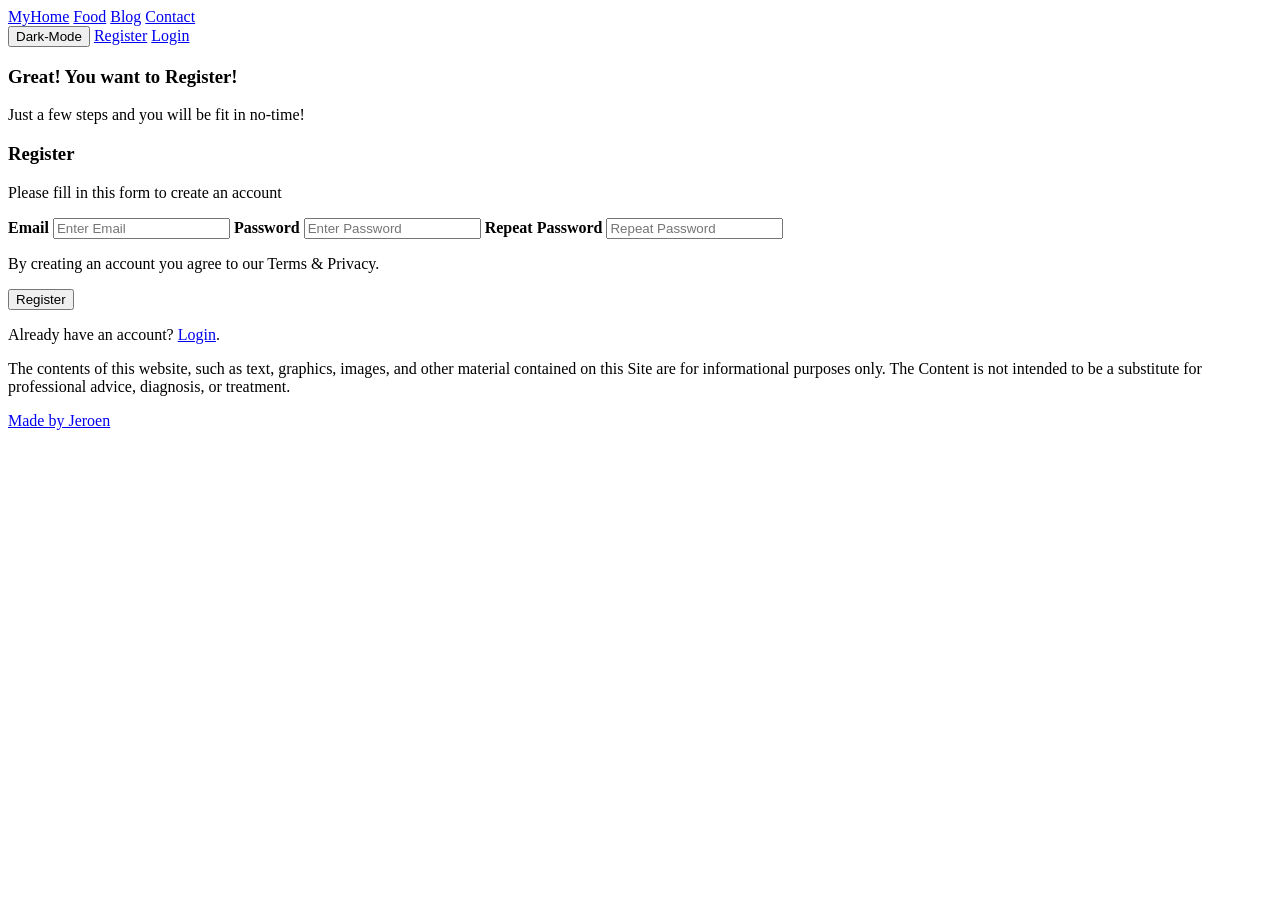
==== register.html @ 272410ed "Create register.html Register" ====
<!DOCTYPE html>
<html lang="en">
<head>
    <meta charset="UTF-8">
    <meta name="viewport" content="width=device-width, initial-scale=1">
    <title>Title</title>
    <link rel="stylesheet" href="style.css">
</head>
<body>

<header class="header-login">

    <div class="nav-bar">
        <nav>
            <a href="indexja.html">MyHome</a>
            <a href="food-and-drink.html">Food</a>
            <a href="#Blog">Blog</a>
            <a href="#Contact">Contact</a>
        </nav>
        <nav>
            <button type="button" class="darkmode">Dark-Mode</button>
            <a href="#Register">Register</a>
            <a href="Register.html">Login</a>
        </nav>
    </div>
</header>
<main>
    <section class="outer-grid">
        <article class="block-login">
            <h1>Great! You want to Register!</h1>
            <p>Just a few steps and you will be fit in no-time!</p>
        </article>
        <article class="block-login">
            <form class="register-field">
                <div class="regi-container">
                    <h1> Register </h1>
                    <p>Please fill in this form to create an account</p>


                    <label for="email"><b>Email</b></label>
                    <input type="text" placeholder="Enter Email" name="email" id="email" required>

                    <label for="psw"><b>Password</b></label>
                    <input type="password" placeholder="Enter Password" name="psw" id="psw" required>

                    <label for="psw-repeat"><b>Repeat Password</b></label>
                    <input type="password" placeholder="Repeat Password" name="psw-repeat" id="psw-repeat" required>


                    <p>By creating an account you agree to our Terms & Privacy.</p>
                    <button type="submit" class="register-button">Register</button>


                </div>

                <div class="container-login">
                    <p>Already have an account? <a href="#">Login</a>.</p>
                </div>

            </form>
        </article>


    </section>


</main>

<footer>

    <p>

        The contents of this website, such as text, graphics, images, and other material contained on this Site
        are for informational purposes only. The Content is not intended to be a substitute for professional
        advice, diagnosis, or treatment.
    </p>
    <nav class="made-by">
        <a href="https://www.linkedin.com/in/jdbrocken" target="_blank"> Made by Jeroen</a>

    </nav>

</footer>
</body>
</html>
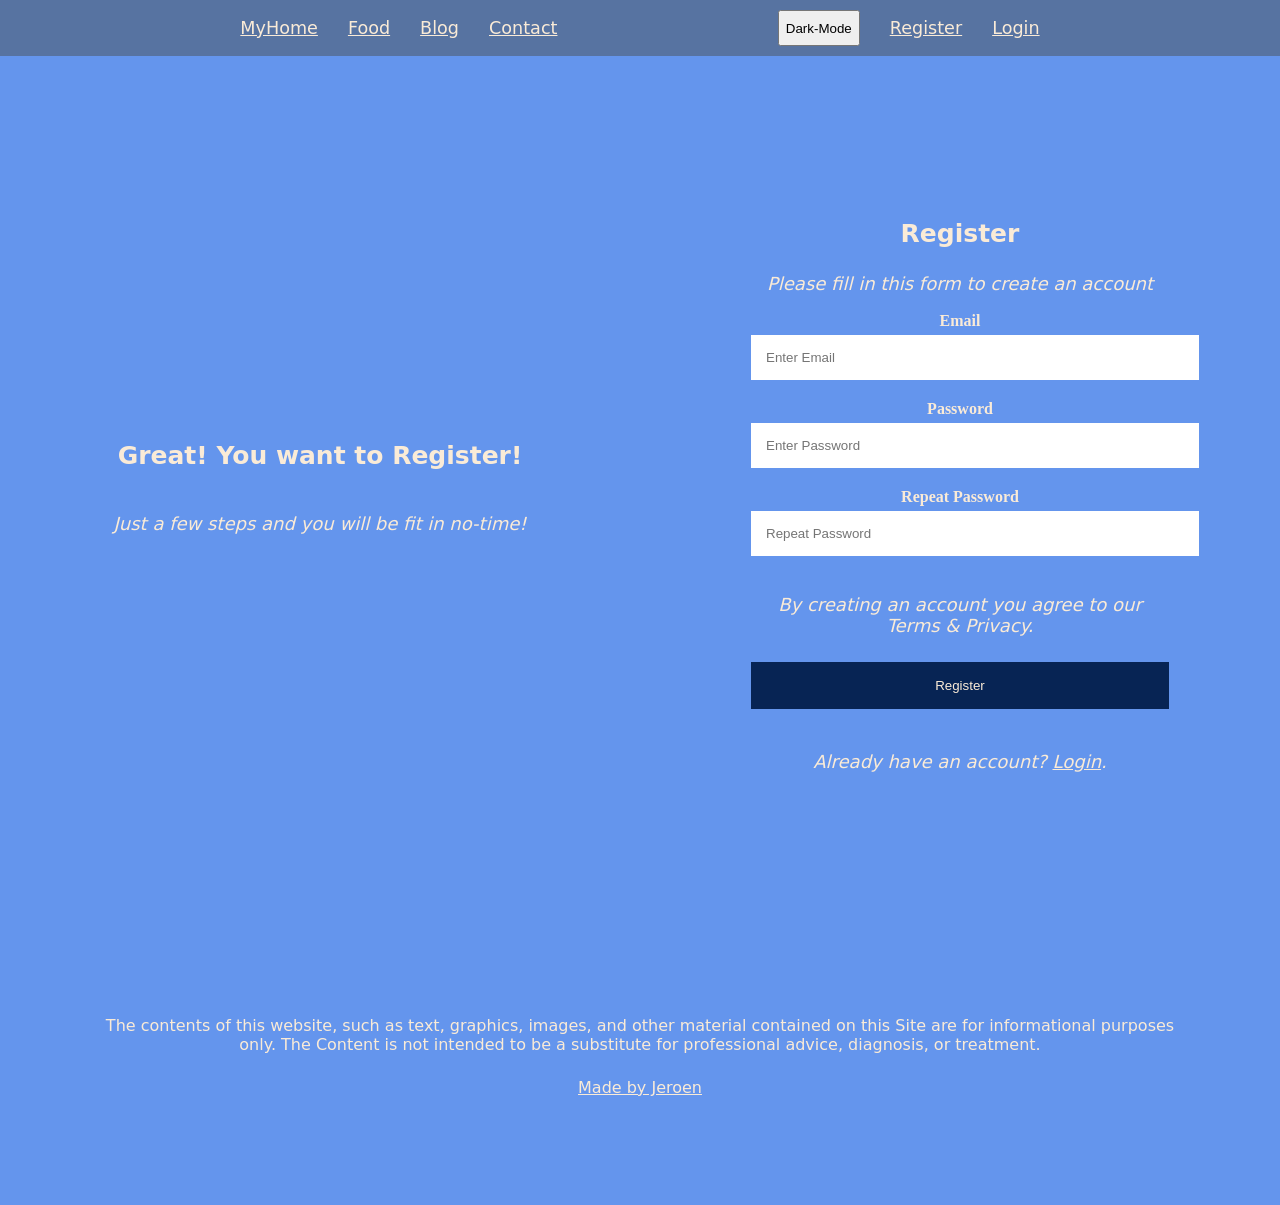
==== commit 5706a24f: "Update register.html yes" ====
--- a/register.html
+++ b/register.html
@@ -20,7 +20,7 @@
         <nav>
             <button type="button" class="darkmode">Dark-Mode</button>
             <a href="#Register">Register</a>
-            <a href="Register.html">Login</a>
+            <a href="register.html">Login</a>
         </nav>
     </div>
 </header>
--- a/style.css
+++ b/style.css
@@ -0,0 +1,256 @@
+h1, h2, h3, h4, h5, p {
+    font-size: 25px;
+    font-family: system-ui, "Segoe UI", Roboto, Helvetica, Arial, sans-serif, "Apple Color Emoji", "Segoe UI Emoji", "Segoe UI Symbol";
+    color: antiquewhite;
+}
+
+
+.header-my {
+    background-color: cornflowerblue;
+    text-align: center;
+    padding: 17em 1em;
+}
+
+
+header h1 {
+    font-size: 3rem;
+}
+
+body {
+    margin: 0;
+}
+
+.nav-bar {
+    display: flex;
+    justify-content: space-evenly;
+    align-items: center;
+    padding: 10px 20px;
+    background-color: rgb(87 115 161);
+
+    position: fixed;
+    top: 0;
+    left: 0;
+    right: 0;
+
+}
+
+nav {
+    display: flex;
+    gap: 30px;
+
+}
+
+nav a {
+    display: block;
+    color: antiquewhite;
+    padding: 8px 0;
+    font-size: 1.1rem;
+
+
+}
+
+
+.header-title {
+    padding: 12em 20px;
+}
+
+.container {
+    display: grid;
+    grid-template-columns: repeat(3, 1fr);
+    background-color: rgb(8 91 233 / 0.49);
+    align-items: stretch;
+    padding: 50px;
+    gap: 40px;
+
+}
+
+.block {
+    background-color: cornflowerblue;
+    padding: 70px 2rem;
+    border-radius: 100px;
+    color: white;
+}
+
+.block2 {
+    background-color: rgb(8 91 233 / 0.49);
+    padding: 70px 2rem;
+    color: antiquewhite;
+    text-align: start;
+
+}
+
+.block-login {
+    background-color: cornflowerblue;
+    min-height: 100vh;
+    padding: 100px 1rem 2rem;
+    box-sizing: border-box;
+    text-align: center;
+    display: flex;
+    flex-direction: column;
+    justify-content: center;
+    align-items: center;
+
+}
+
+.register-field {
+    width: 100%;
+    max-width: 450px;
+}
+
+.banner, footer {
+    padding: 20px;
+}
+
+article p {
+    font-size: 18px;
+    font-style: italic;
+
+}
+
+main {
+    background-color: cornflowerblue;
+}
+
+
+#middle-header {
+    margin: 0;
+    text-align: center;
+    background-color: rgb(8 91 233 / 0.49);
+    padding: 5% 0;
+
+}
+
+.outer-container {
+    display: grid;
+    grid-template-columns: repeat(2, 1fr);
+
+}
+
+.outer-grid {
+    display: grid;
+    grid-template-columns: repeat(2, 1fr);
+    grid-auto-columns: 1fr;
+    grid-auto-flow: column;
+
+
+}
+
+.outer-container img {
+    width: 100%;
+    height: auto;
+    object-fit: cover;
+    display: block;
+    border-radius: 10rem;
+
+}
+
+footer {
+    background-color: cornflowerblue;
+    padding: 100px;
+    text-align: center;
+}
+
+.footer-register {
+    background-color: rgb(100 149 237 / 0.8);
+    padding: 100px;
+    text-align: center;
+}
+
+footer a, footer p {
+    font-size: 1rem;
+}
+
+.made-by {
+    justify-content: center;
+}
+
+
+.regi-container {
+    padding: 16px;
+    box-sizing: border-box;
+}
+
+
+input {
+    width: 100%;
+    padding: 15px;
+    margin: 5px 0 20px 0;
+    display: inline-block;
+    border: none;
+    background: white;
+}
+
+
+.register-button {
+    background-color: #072454;
+    color: antiquewhite;
+    padding: 16px 20px;
+    margin: 8px 0;
+    width: 100%;
+    border: none;
+}
+
+a {
+    font-size: 18px;
+    font-family: system-ui, "Segoe UI", Roboto, Helvetica, Arial, sans-serif, "Apple Color Emoji", "Segoe UI Emoji", "Segoe UI Symbol";
+    color: antiquewhite;
+}
+
+
+b {
+    color: antiquewhite;
+}
+
+.container-login {
+    font-size: small;
+}
+
+
+@media (max-width: 600px) {
+    .outer-grid,
+    .container {
+        grid-template-columns: 1fr;
+    }
+
+    .outer-container{
+        grid-template-columns: 1fr;
+    }
+
+    .outer-grid{
+        grid-template-columns: 1fr;
+        grid-auto-flow: row;
+    }
+
+   input{
+       box-sizing: border-box;
+   }
+
+   label{
+       display: block;
+       text-align: center;
+   }
+
+
+    .nav-bar {
+        flex-direction: column;
+    }
+
+    nav {
+        flex-wrap: wrap;
+        justify-content: center;
+    }
+
+    .block-login {
+        padding-top: 170px;
+    }
+
+    .header-my,
+    .header-title {
+        padding: 5em 1em;
+    }
+
+    footer {
+        padding: 40px 20px;
+    }
+}
+
